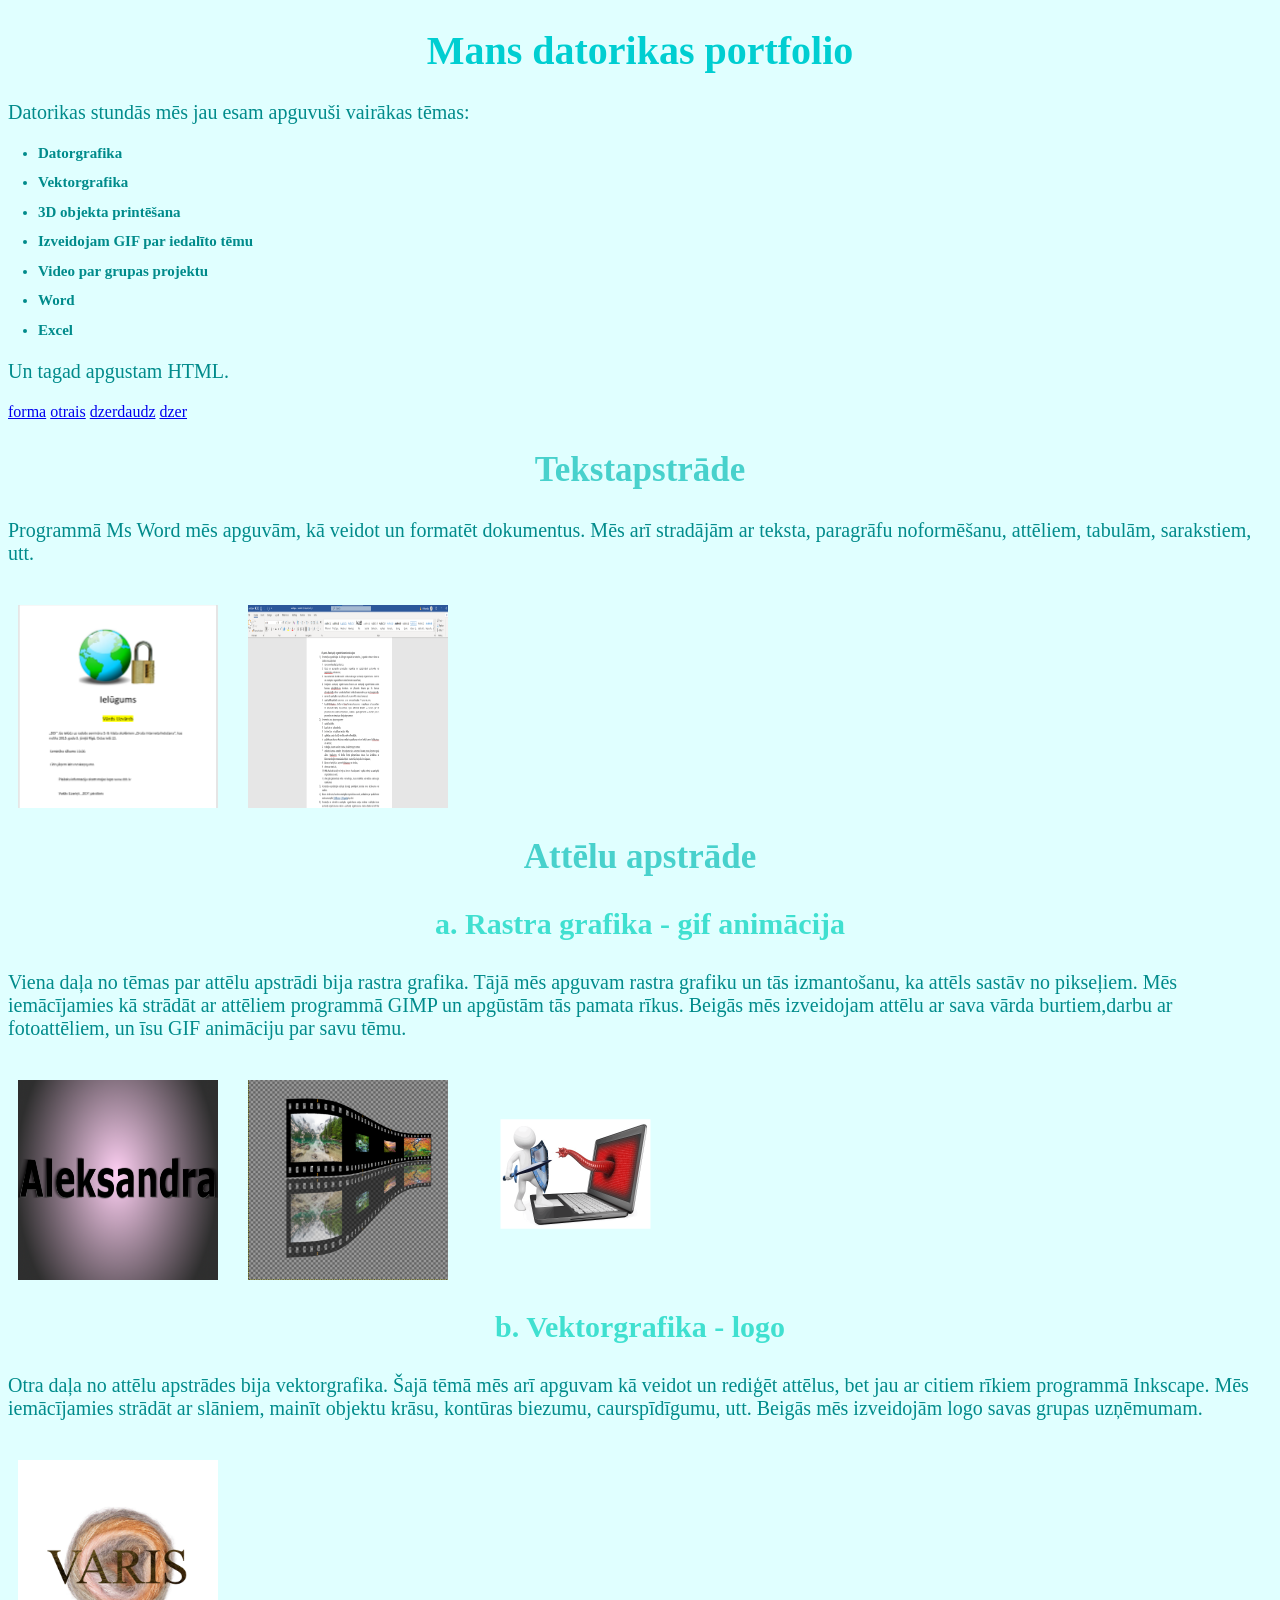
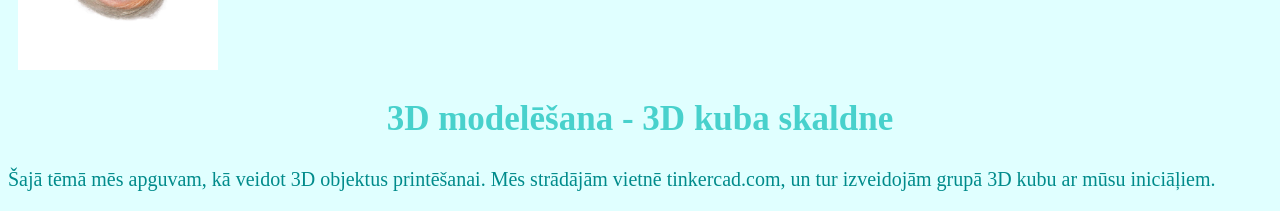
==== index.html @ 1acbd296 "" ====
<!DOCTYPE html>
<!--
Click nbfs://nbhost/SystemFileSystem/Templates/Licenses/license-default.txt to change this license
Click nbfs://nbhost/SystemFileSystem/Templates/Other/html.html to edit this template
-->
<html>
    <head>
        <title>Datorikas portfolio</title>
        <meta charset="UTF-8">
        <meta name="viewport" content="width=device-width, initial-scale=1.0">
        <link rel="stylesheet" href="mansStils.css">
        
    </head>
    
     
    
    <body>
        <h1>Mans datorikas portfolio</h1>
        <p>Datorikas stundās mēs jau esam apguvuši vairākas tēmas:
        </p>
        <ul>
            <li>Datorgrafika</li>
            <li>Vektorgrafika</li>
            <li>3D objekta printēšana</li>
            <li>Izveidojam GIF par iedalīto tēmu</li> 
            <li>Video par grupas projektu</li>
            <li>Word</li>
            <li>Excel</li> 
        </ul>
        <p class="large">Un tagad apgustam HTML.</p>
        
       
        <a href="forma.html">forma</a>
        <a href="otrais.html">otrais</a>
        <a href="dzerdaudz.html">dzerdaudz</a>
        <a href="dzer.html">dzer</a>
        
        <h2>Tekstapstrāde</h2>
        <p> Programmā Ms Word mēs apguvām, kā veidot un formatēt dokumentus. Mēs arī stradājām ar teksta, paragrāfu noformēšanu, attēliem, tabulām, sarakstiem, utt.</p>
<div class="images">
    <img src="images/wordscreenshot1.png" alt="bilde 1">
    <img src="images/wordscreenshot2.png" alt="bilde 2">
</div>
        
        <h2>Attēlu apstrāde</h2>
        <h3>a. Rastra grafika - gif animācija</h3>
        <p>Viena daļa no tēmas par attēlu apstrādi bija rastra grafika. Tājā mēs apguvam rastra grafiku un tās izmantošanu, ka attēls sastāv no pikseļiem. Mēs iemācījamies kā strādāt ar attēliem programmā GIMP un apgūstām tās pamata rīkus. Beigās mēs izveidojam attēlu ar sava vārda burtiem,darbu ar fotoattēliem, un īsu GIF animāciju par savu tēmu.</p>
        <div class="images">
    <img src="images/vards.png" alt="vārds">
    <img src="images/fotoatteli.png" alt="fotoattēli">
    <img src="images/launatura.gif" alt="gif animācija">
    </div>
    
      <h3>b. Vektorgrafika - logo</h3>
    <p>Otra daļa no attēlu apstrādes bija vektorgrafika. Šajā tēmā mēs arī apguvam kā veidot un rediģēt attēlus, bet jau ar citiem rīkiem programmā Inkscape. Mēs iemācījamies strādāt ar slāniem, mainīt objektu krāsu, kontūras biezumu, caurspīdīgumu, utt. Beigās mēs izveidojām logo savas grupas uzņēmumam.
     <div class="images">
    <img src="images/logo.png" alt="logo">
    </div>
    <h2>3D modelēšana - 3D kuba skaldne</h2>
    <p>Šajā tēmā mēs apguvam, kā veidot 3D objektus printēšanai. Mēs strādājām vietnē tinkercad.com, un tur izveidojām grupā 3D kubu ar mūsu iniciāļiem.
    </body>
</html>
---- mansStils.css ----
/*
Click nbfs://nbhost/SystemFileSystem/Templates/Licenses/license-default.txt to change this license
Click nbfs://nbhost/SystemFileSystem/Templates/ClientSide/css.css to edit this template
*/
/* 
    Created on : Mar 18, 2026, 2:34:13 PM
    Author     : askibo
*/
body {
    background-color: lightcyan;
    font-family: Serif;
}

h1 {
    color: darkturquoise;
    font-size: 40px;
    text-align: center;
}

h2 {
    color: mediumturquoise;
    font-size: 35px;
    text-align: center; 
}

h3 {
    color: turquoise;
    font-size: 30px;
    text-align: center; 
}


p {
    color: darkcyan;
    font-size: 20px
}

ul {
    padding-left: 30px;
}

ul li {
    color: darkcyan;
    font-size: 15px;
    margin-bottom: 10px;
    line-height: 1.3;
    font-weight: bold;
}

.images {
    display: flex;
    gap: 20px;
}

.images img {
    width: 200px;
    height: auto;
    padding-left: 10px;
    padding-top: 20px;
    text-align: center;
}
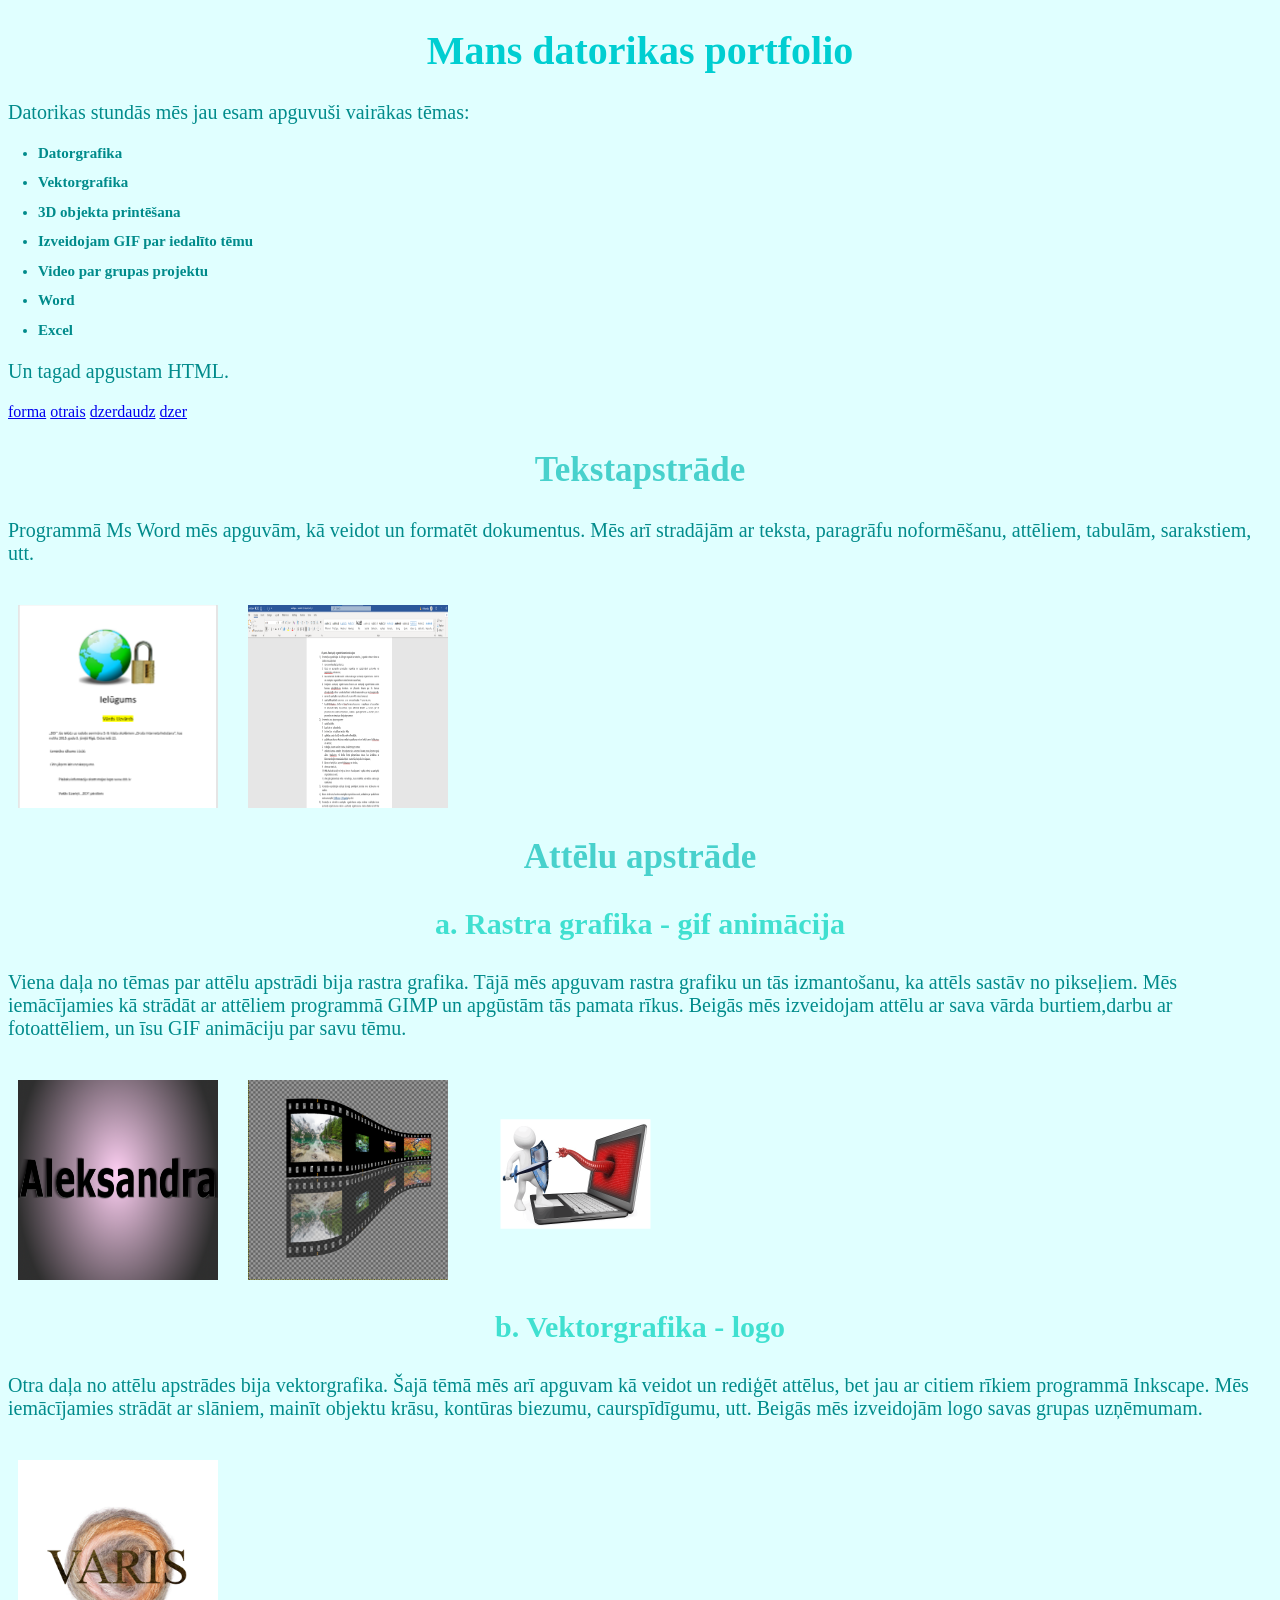
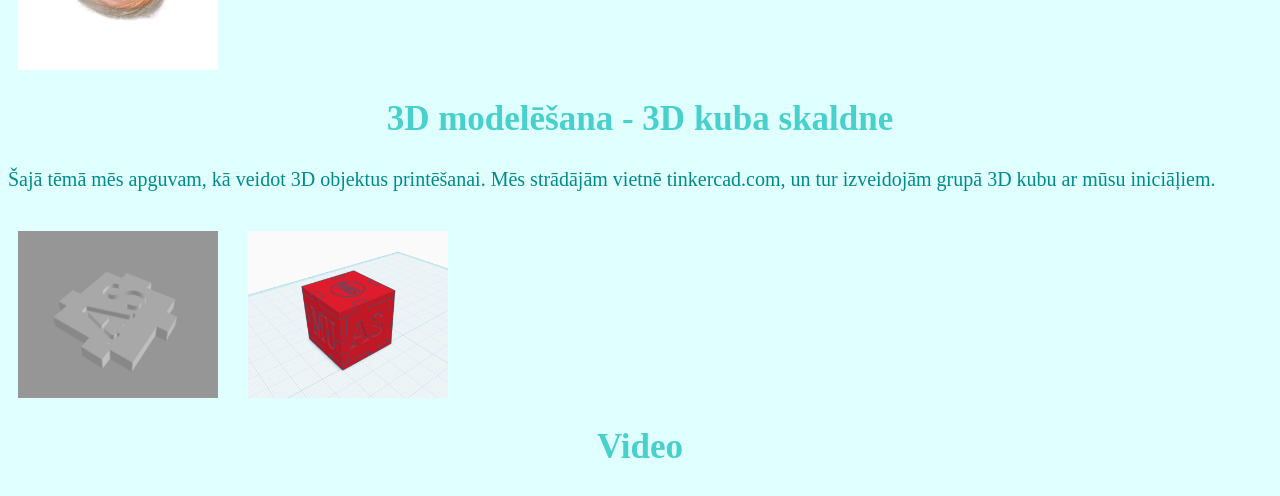
==== commit 5141826b: "" ====
--- a/index.html
+++ b/index.html
@@ -58,6 +58,13 @@
     </div>
     <h2>3D modelēšana - 3D kuba skaldne</h2>
     <p>Šajā tēmā mēs apguvam, kā veidot 3D objektus printēšanai. Mēs strādājām vietnē tinkercad.com, un tur izveidojām grupā 3D kubu ar mūsu iniciāļiem.
+    <div class="images">
+    <img src="images/iniciali.png" alt="iniciāļi">
+    <img src="images/3D kubs.png" alt="3D kuba skaldne">
+    </div>
+    
+    <h2>Video</h2> 
+    
     </body>
 </html>
 
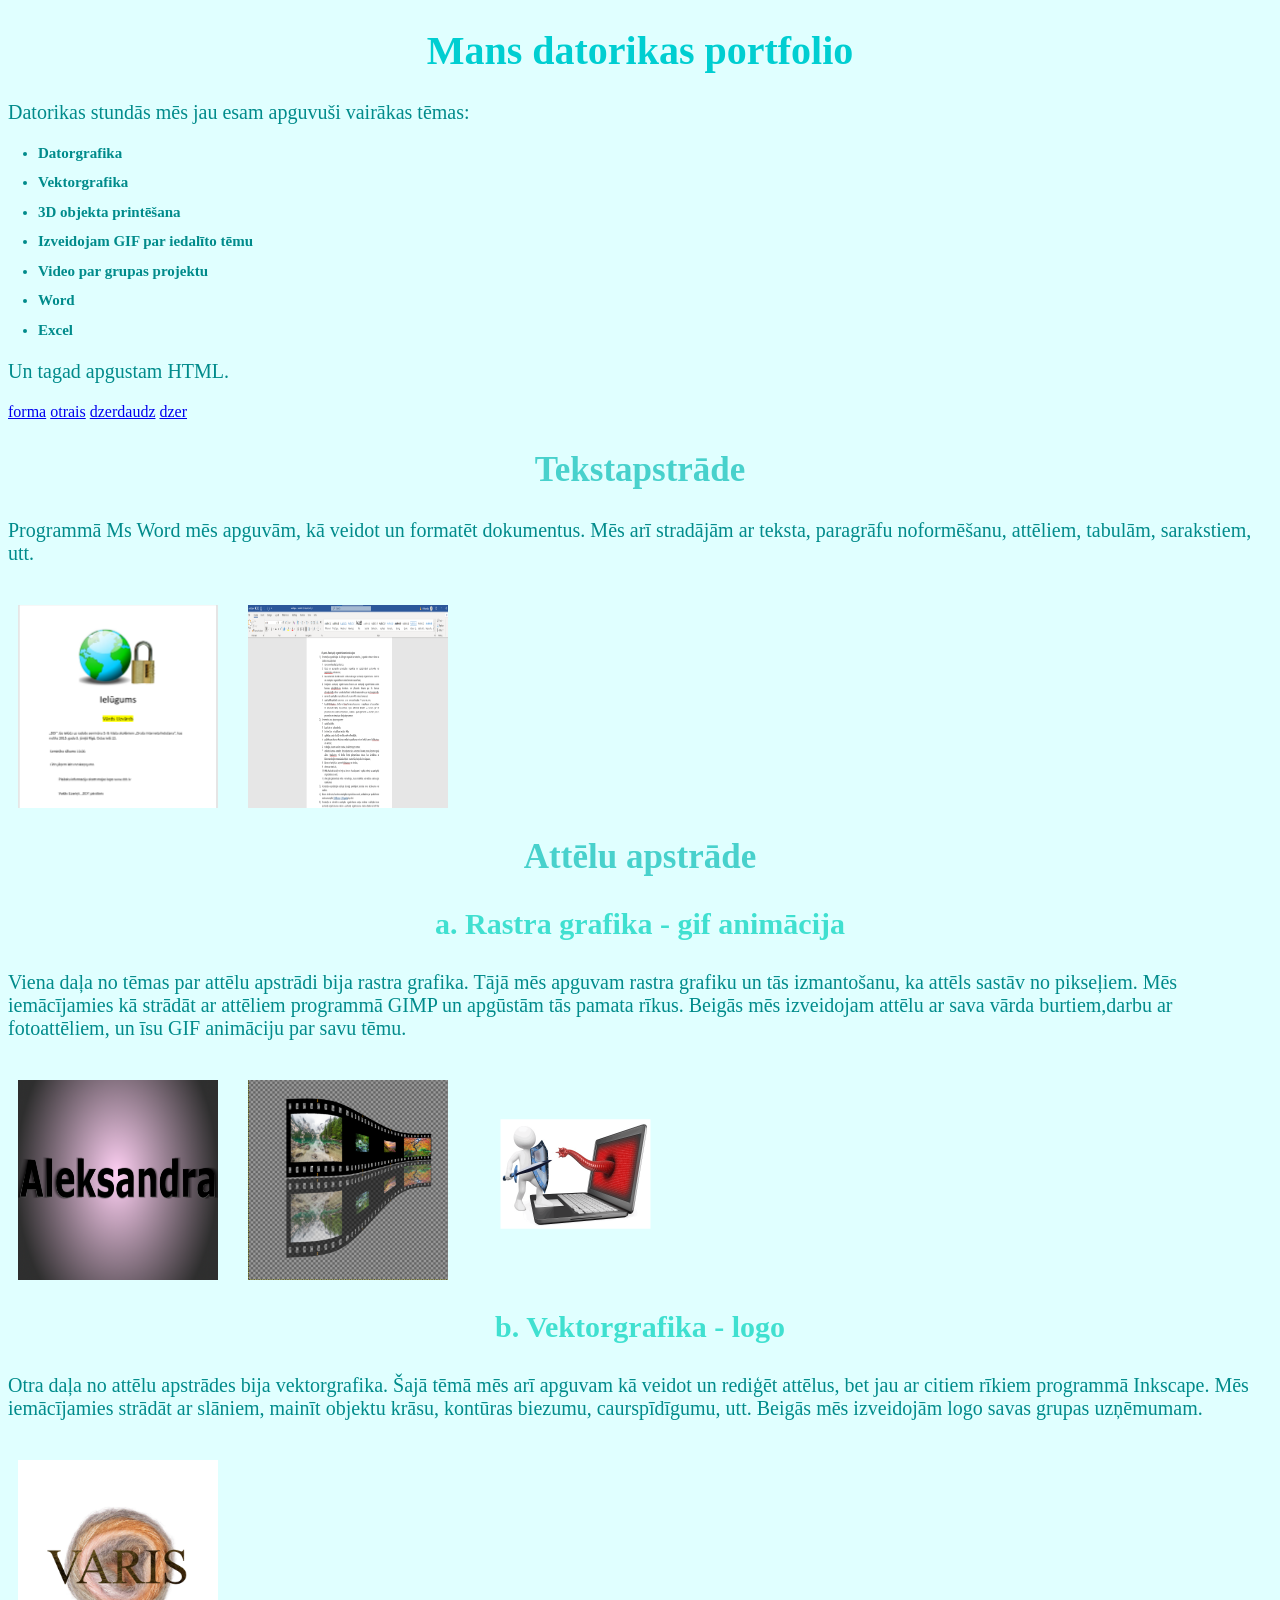
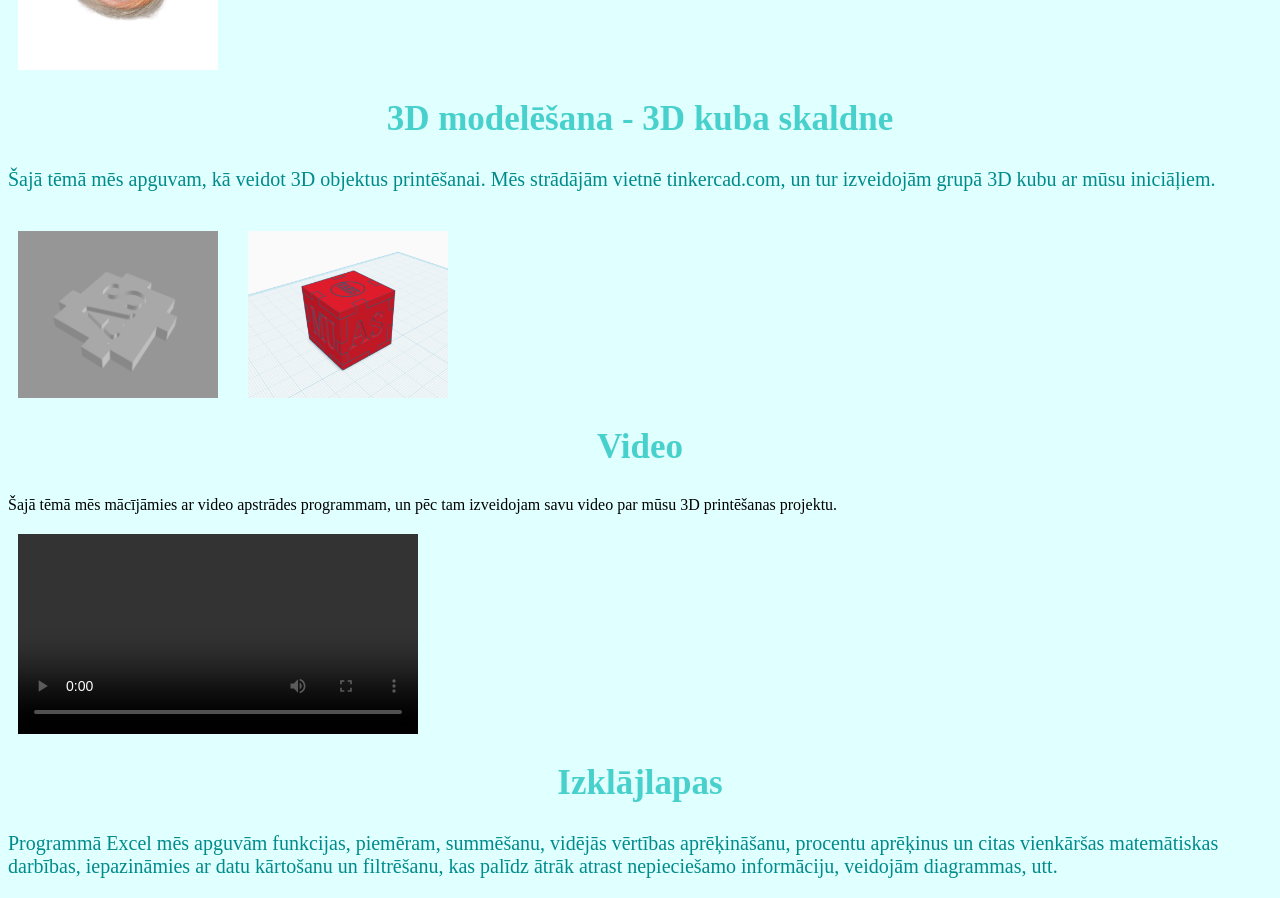
==== commit c4a4f904: "" ====
--- a/index.html
+++ b/index.html
@@ -64,6 +64,14 @@
     </div>
     
     <h2>Video</h2> 
+    Šajā tēmā mēs mācījāmies ar video apstrādes programmam, un pēc tam izveidojam savu video par mūsu 3D printēšanas projektu.
+   
+    <video width="400" controls>
+    <source src="images/videofilma.mov" type="video/quicktime">
+</video>
+    
+    <h2>Izklājlapas</h2>
+    <p>Programmā Excel mēs apguvām funkcijas, piemēram, summēšanu, vidējās vērtības aprēķināšanu, procentu aprēķinus un citas vienkāršas matemātiskas darbības, iepazināmies ar datu kārtošanu un filtrēšanu, kas palīdz ātrāk atrast nepieciešamo informāciju, veidojām diagrammas, utt.</p>
     
     </body>
 </html>
--- a/mansStils.css
+++ b/mansStils.css
@@ -59,3 +59,9 @@
     padding-top: 20px;
     text-align: center;
 }
+
+video {
+    display: block;
+    margin-top: 20px;
+    margin-left: 10px;
+}
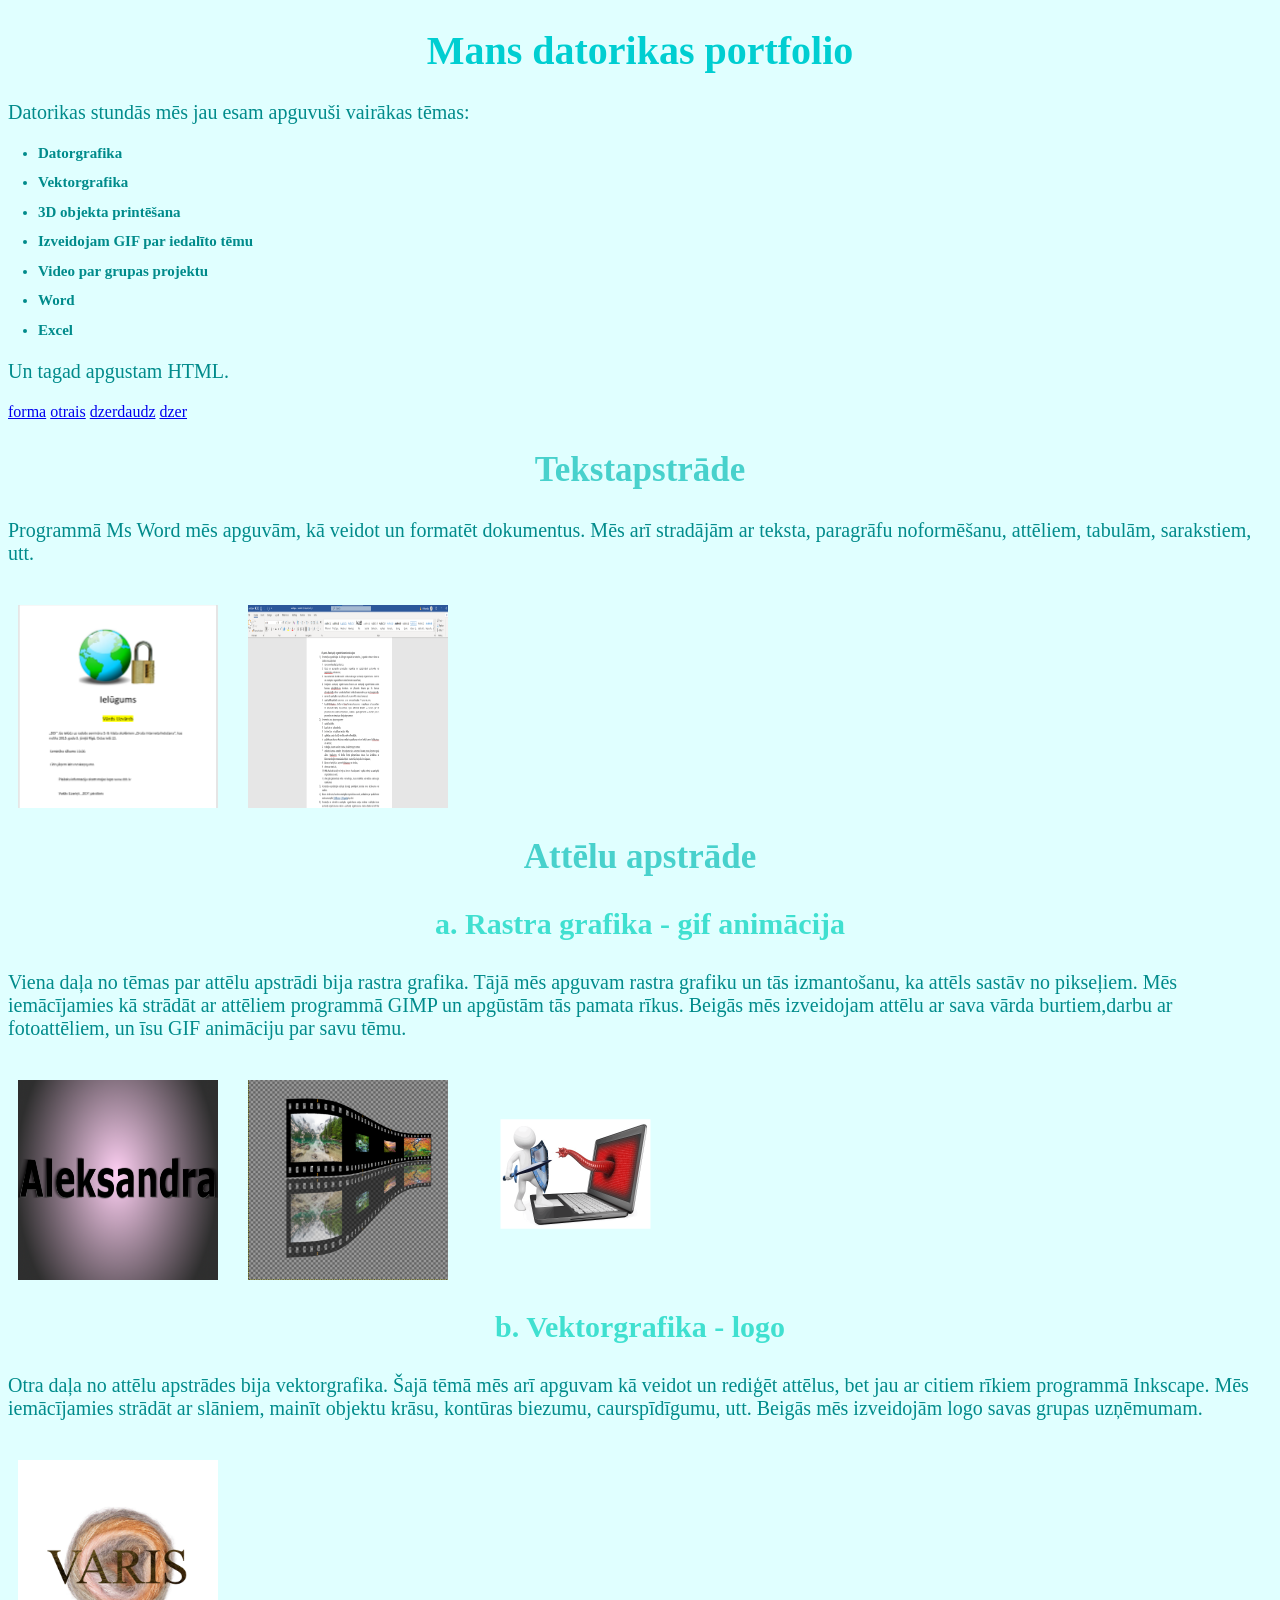
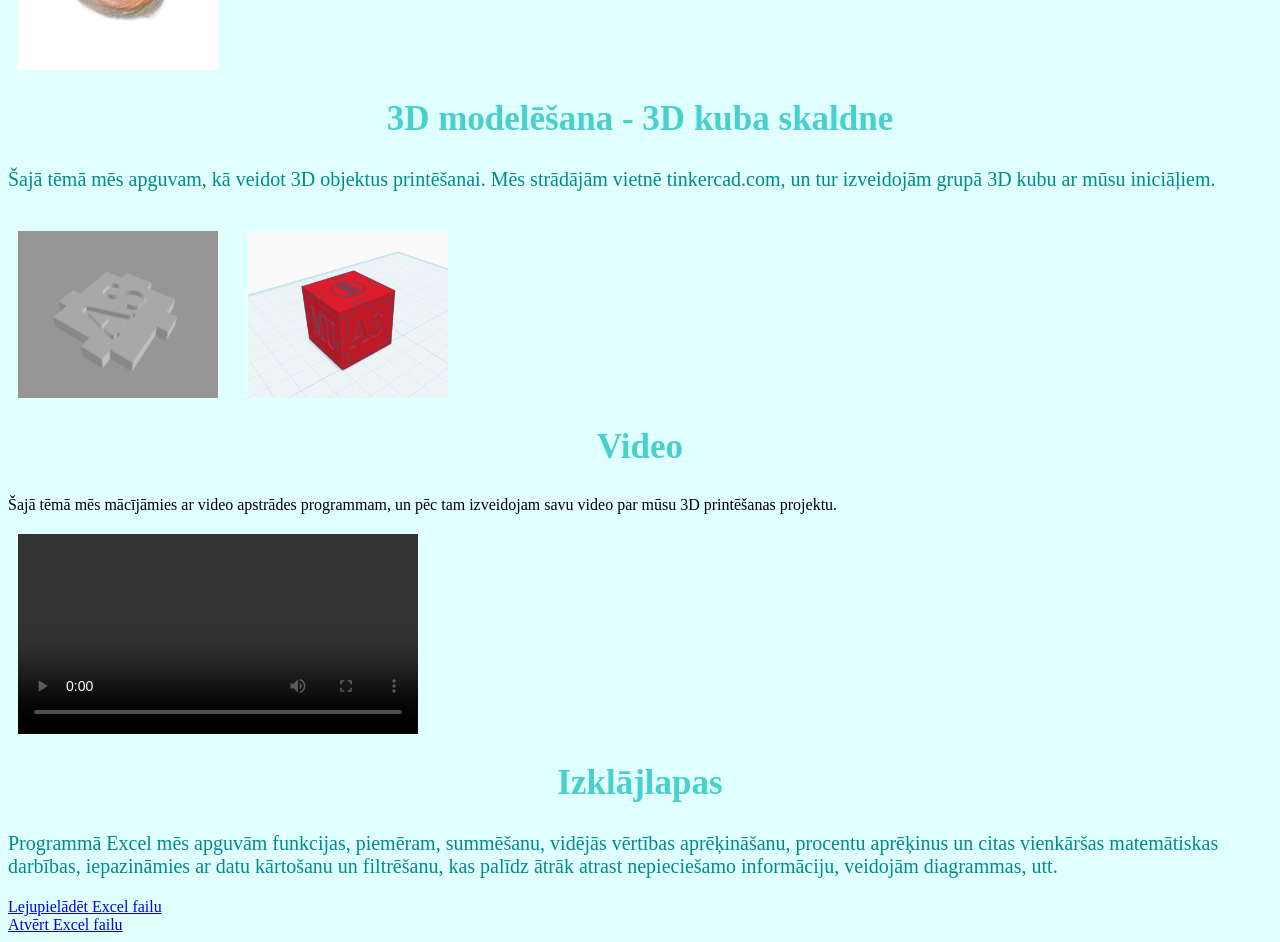
==== commit b30e4378: "" ====
--- a/index.html
+++ b/index.html
@@ -73,6 +73,10 @@
     <h2>Izklājlapas</h2>
     <p>Programmā Excel mēs apguvām funkcijas, piemēram, summēšanu, vidējās vērtības aprēķināšanu, procentu aprēķinus un citas vienkāršas matemātiskas darbības, iepazināmies ar datu kārtošanu un filtrēšanu, kas palīdz ātrāk atrast nepieciešamo informāciju, veidojām diagrammas, utt.</p>
     
+    <a href="images/excelKD2026.xlsx" download>Lejupielādēt Excel failu</a>
+    <div>
+      <a href="images/excelKD2026.xlsx" target="_blank">Atvērt Excel failu</a>  
+    </div>
     </body>
 </html>
 
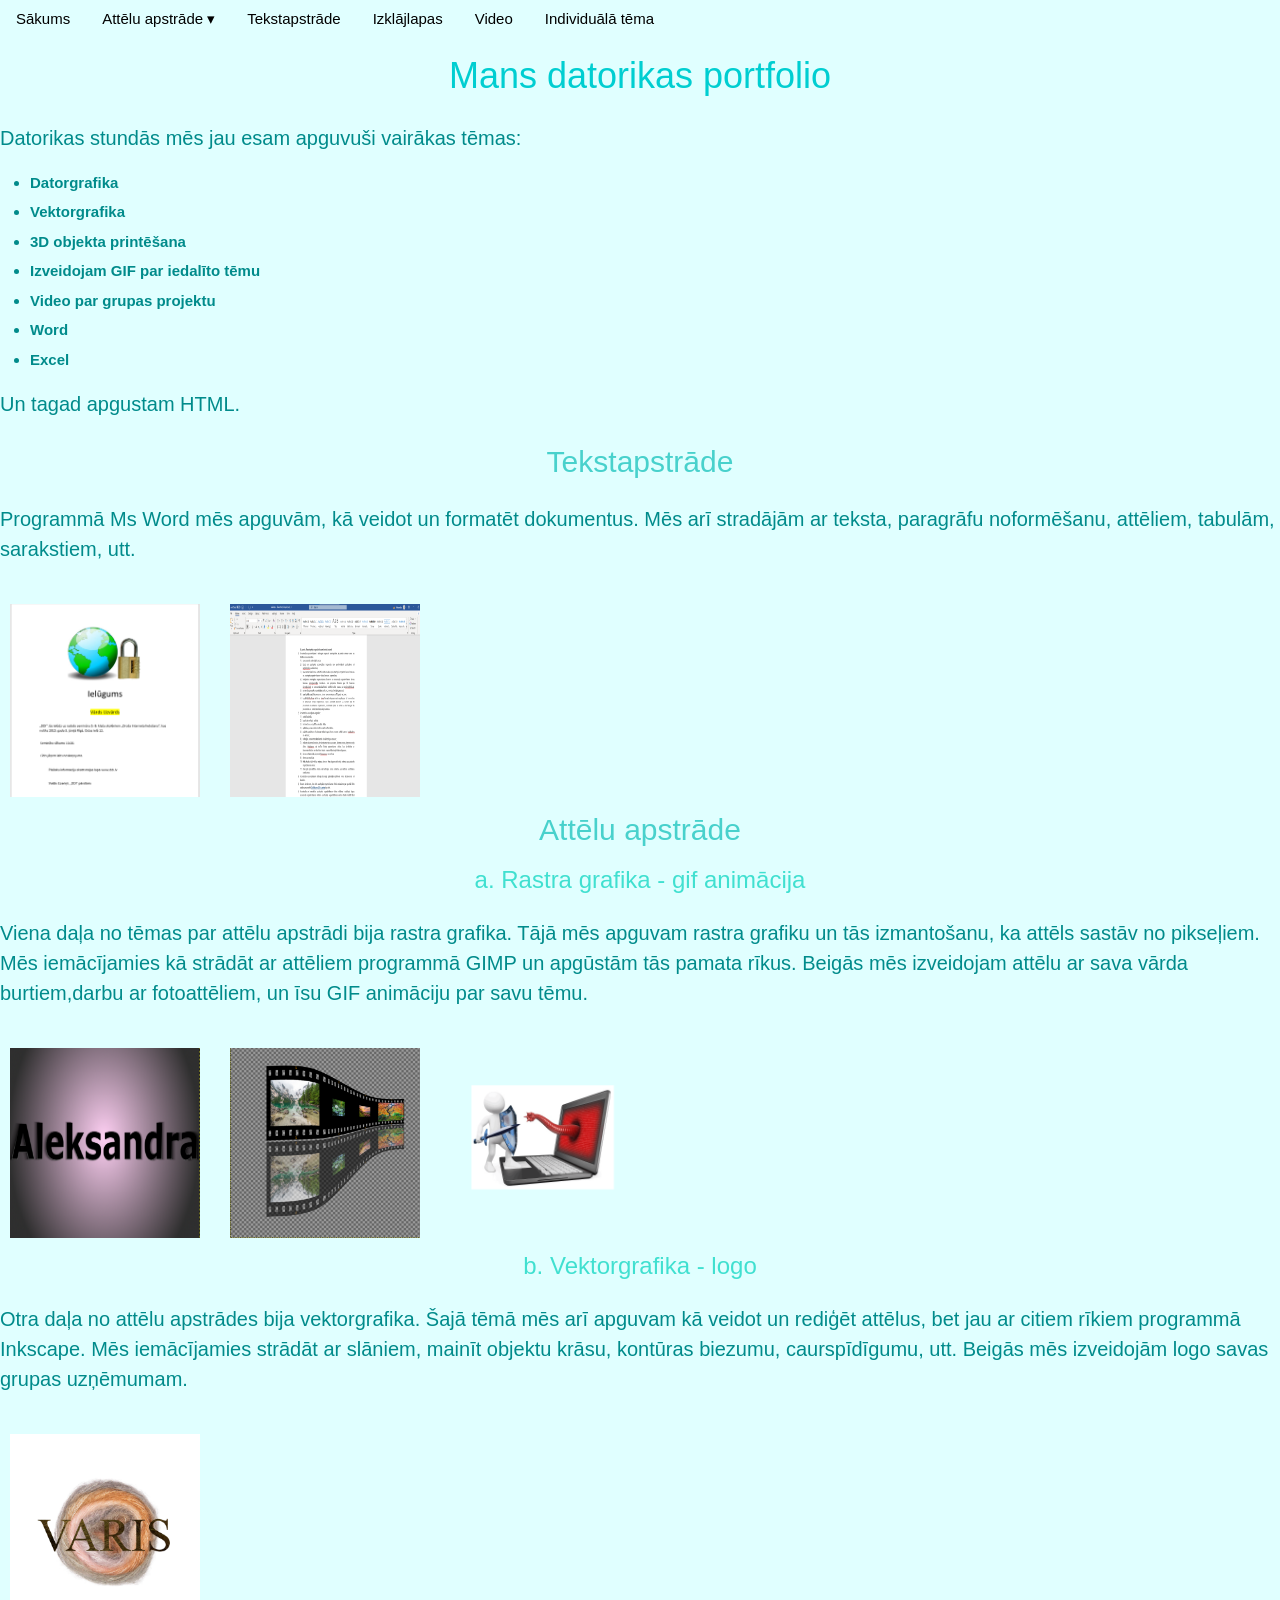
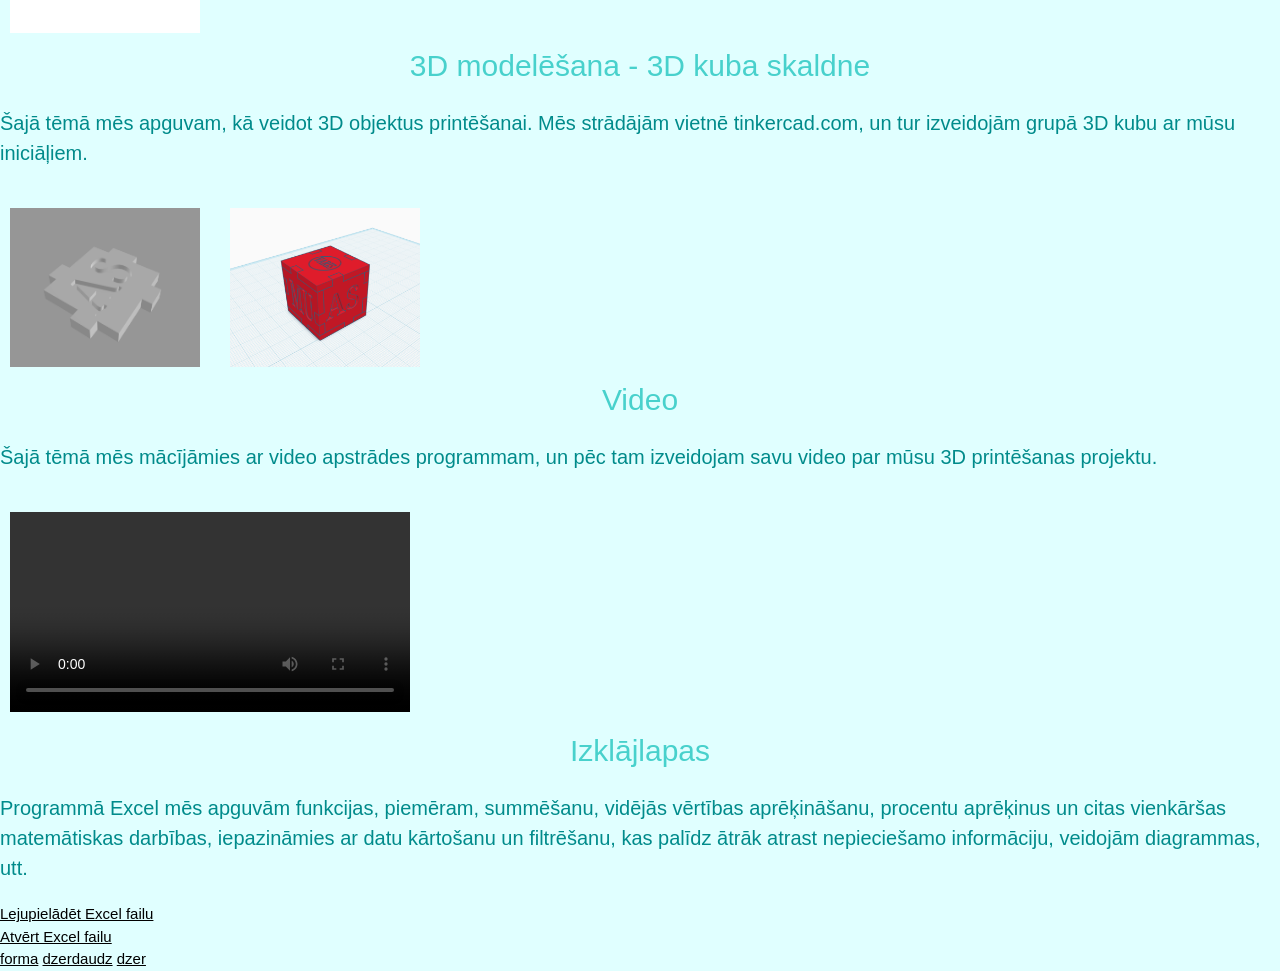
==== commit b55143f6: "" ====
--- a/index.html
+++ b/index.html
@@ -8,14 +8,37 @@
         <title>Datorikas portfolio</title>
         <meta charset="UTF-8">
         <meta name="viewport" content="width=device-width, initial-scale=1.0">
-        <link rel="stylesheet" href="mansStils.css">
+        <link rel="stylesheet" href="css/mansStils.css">
+        <link rel="stylesheet" href="https://www.w3schools.com/w3css/4/w3.css">
         
     </head>
     
      
     
     <body>
-        <h1>Mans datorikas portfolio</h1>
+        
+   <div class="w3-bar nav-panel">
+
+<a href="#sakums" class="w3-bar-item w3-button">Sākums</a>
+
+<div class="w3-dropdown-hover">
+<button class="w3-button">Attēlu apstrāde ▾</button>
+
+<div class="w3-dropdown-content w3-bar-block dropdown-menu">
+<a href="#rastragrafika" class="w3-bar-item w3-button">Rastra grafika</a>
+<a href="#vektorgrafika" class="w3-bar-item w3-button">Vektorgrafika</a>
+</div>
+
+</div>
+
+<a href="#teksts" class="w3-bar-item w3-button">Tekstapstrāde</a>
+<a href="#excel" class="w3-bar-item w3-button">Izklājlapas</a>
+<a href="#video" class="w3-bar-item w3-button">Video</a>
+
+<a href="otrais.html" class="w3-bar-item w3-button">Individuālā tēma</a>
+
+</div>
+        <h1 id="sakums">Mans datorikas portfolio</h1>
         <p>Datorikas stundās mēs jau esam apguvuši vairākas tēmas:
         </p>
         <ul>
@@ -29,21 +52,18 @@
         </ul>
         <p class="large">Un tagad apgustam HTML.</p>
         
-       
-        <a href="forma.html">forma</a>
-        <a href="otrais.html">otrais</a>
-        <a href="dzerdaudz.html">dzerdaudz</a>
-        <a href="dzer.html">dzer</a>
+    
         
-        <h2>Tekstapstrāde</h2>
+        <h2 id="teksts">Tekstapstrāde</h2>
         <p> Programmā Ms Word mēs apguvām, kā veidot un formatēt dokumentus. Mēs arī stradājām ar teksta, paragrāfu noformēšanu, attēliem, tabulām, sarakstiem, utt.</p>
 <div class="images">
     <img src="images/wordscreenshot1.png" alt="bilde 1">
     <img src="images/wordscreenshot2.png" alt="bilde 2">
 </div>
         
-        <h2>Attēlu apstrāde</h2>
-        <h3>a. Rastra grafika - gif animācija</h3>
+        <h2 id="Attēlu apstrāde">Attēlu apstrāde</h2>
+        
+        <h3 id="rastragrafika">a. Rastra grafika - gif animācija</h3>
         <p>Viena daļa no tēmas par attēlu apstrādi bija rastra grafika. Tājā mēs apguvam rastra grafiku un tās izmantošanu, ka attēls sastāv no pikseļiem. Mēs iemācījamies kā strādāt ar attēliem programmā GIMP un apgūstām tās pamata rīkus. Beigās mēs izveidojam attēlu ar sava vārda burtiem,darbu ar fotoattēliem, un īsu GIF animāciju par savu tēmu.</p>
         <div class="images">
     <img src="images/vards.png" alt="vārds">
@@ -51,7 +71,7 @@
     <img src="images/launatura.gif" alt="gif animācija">
     </div>
     
-      <h3>b. Vektorgrafika - logo</h3>
+      <h3 id="vektorgrafika">b. Vektorgrafika - logo</h3>
     <p>Otra daļa no attēlu apstrādes bija vektorgrafika. Šajā tēmā mēs arī apguvam kā veidot un rediģēt attēlus, bet jau ar citiem rīkiem programmā Inkscape. Mēs iemācījamies strādāt ar slāniem, mainīt objektu krāsu, kontūras biezumu, caurspīdīgumu, utt. Beigās mēs izveidojām logo savas grupas uzņēmumam.
      <div class="images">
     <img src="images/logo.png" alt="logo">
@@ -63,20 +83,30 @@
     <img src="images/3D kubs.png" alt="3D kuba skaldne">
     </div>
     
-    <h2>Video</h2> 
-    Šajā tēmā mēs mācījāmies ar video apstrādes programmam, un pēc tam izveidojam savu video par mūsu 3D printēšanas projektu.
-   
+    <h2 id="video">Video</h2> 
+    <p>Šajā tēmā mēs mācījāmies ar video apstrādes programmam, un pēc tam izveidojam savu video par mūsu 3D printēšanas projektu.</p>
+    <div>
     <video width="400" controls>
-    <source src="images/videofilma.mov" type="video/quicktime">
+        <source src="images/videofilma.mov" type="video/quicktime">
+        </div>
 </video>
     
-    <h2>Izklājlapas</h2>
+    <h2 id="excel">Izklājlapas</h2>
     <p>Programmā Excel mēs apguvām funkcijas, piemēram, summēšanu, vidējās vērtības aprēķināšanu, procentu aprēķinus un citas vienkāršas matemātiskas darbības, iepazināmies ar datu kārtošanu un filtrēšanu, kas palīdz ātrāk atrast nepieciešamo informāciju, veidojām diagrammas, utt.</p>
     
     <a href="images/excelKD2026.xlsx" download>Lejupielādēt Excel failu</a>
     <div>
       <a href="images/excelKD2026.xlsx" target="_blank">Atvērt Excel failu</a>  
     </div>
+    
+    
+</div>
+
+<div>
+     <a href="forma.html">forma</a>
+     <a href="dzerdaudz.html">dzerdaudz</a>
+      <a href="dzer.html">dzer</a>
+</div>
     </body>
 </html>
 
--- a/css/mansStils.css
+++ b/css/mansStils.css
@@ -0,0 +1,76 @@
+/*
+Click nbfs://nbhost/SystemFileSystem/Templates/Licenses/license-default.txt to change this license
+Click nbfs://nbhost/SystemFileSystem/Templates/ClientSide/css.css to edit this template
+*/
+/* 
+    Created on : Mar 18, 2026, 2:34:13 PM
+    Author     : askibo
+*/
+body {
+    background-color: lightcyan;
+    font-family: Serif;
+}
+
+h1 {
+    color: darkturquoise;
+    font-size: 40px;
+    text-align: center;
+}
+
+h2 {
+    color: mediumturquoise;
+    font-size: 35px;
+    text-align: center; 
+}
+
+h3 {
+    color: turquoise;
+    font-size: 30px;
+    text-align: center; 
+}
+
+
+p {
+    color: darkcyan;
+    font-size: 20px
+}
+
+ul {
+    padding-left: 30px;
+}
+
+ul li {
+    color: darkcyan;
+    font-size: 15px;
+    margin-bottom: 10px;
+    line-height: 1.3;
+    font-weight: bold;
+}
+
+.images {
+    display: flex;
+    gap: 20px;
+}
+
+.images img {
+    width: 200px;
+    height: auto;
+    padding-left: 10px;
+    padding-top: 20px;
+    text-align: center;
+}
+
+video {
+    display: block;
+    margin-top: 20px;
+    margin-left: 10px;
+}
+
+.plakats {
+    display: block;
+    margin-left: auto;
+    margin-right: auto;
+    width: 20% !important;
+    max-width: 900px;
+    height: auto;
+}
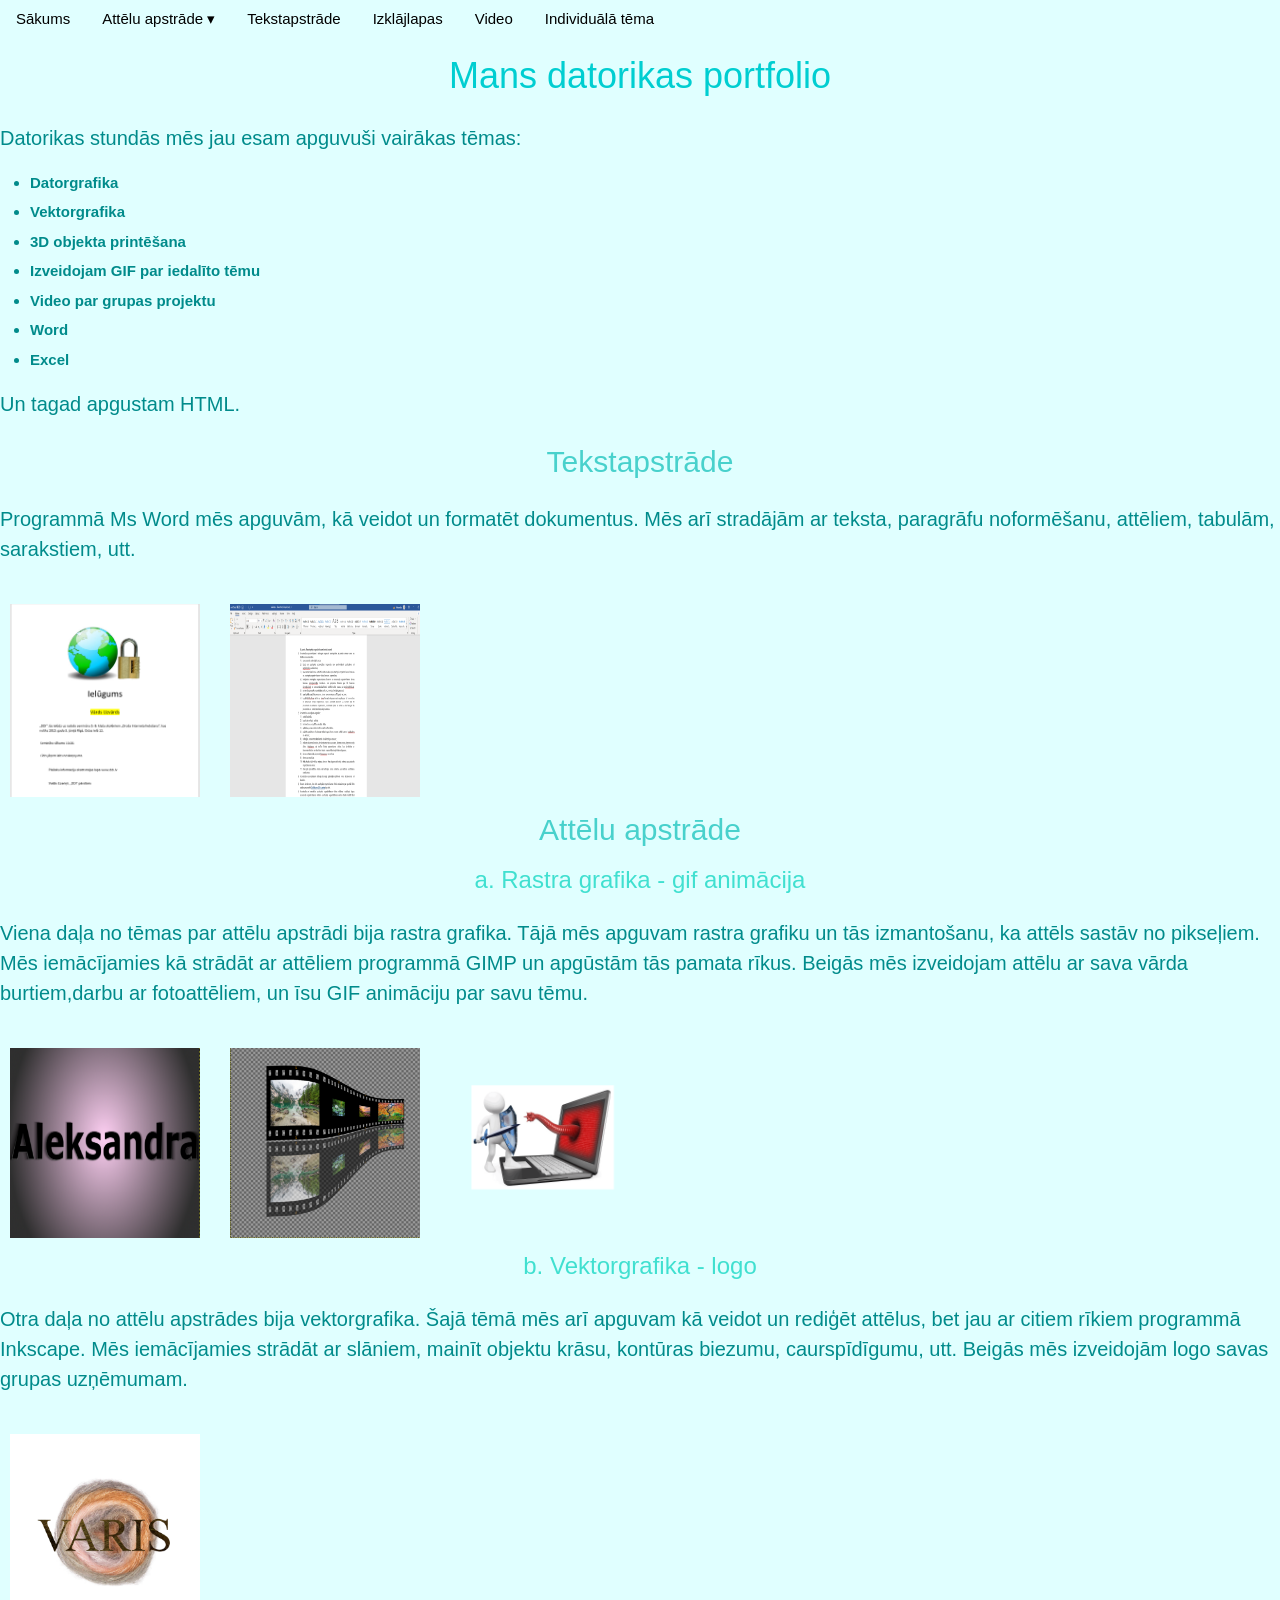
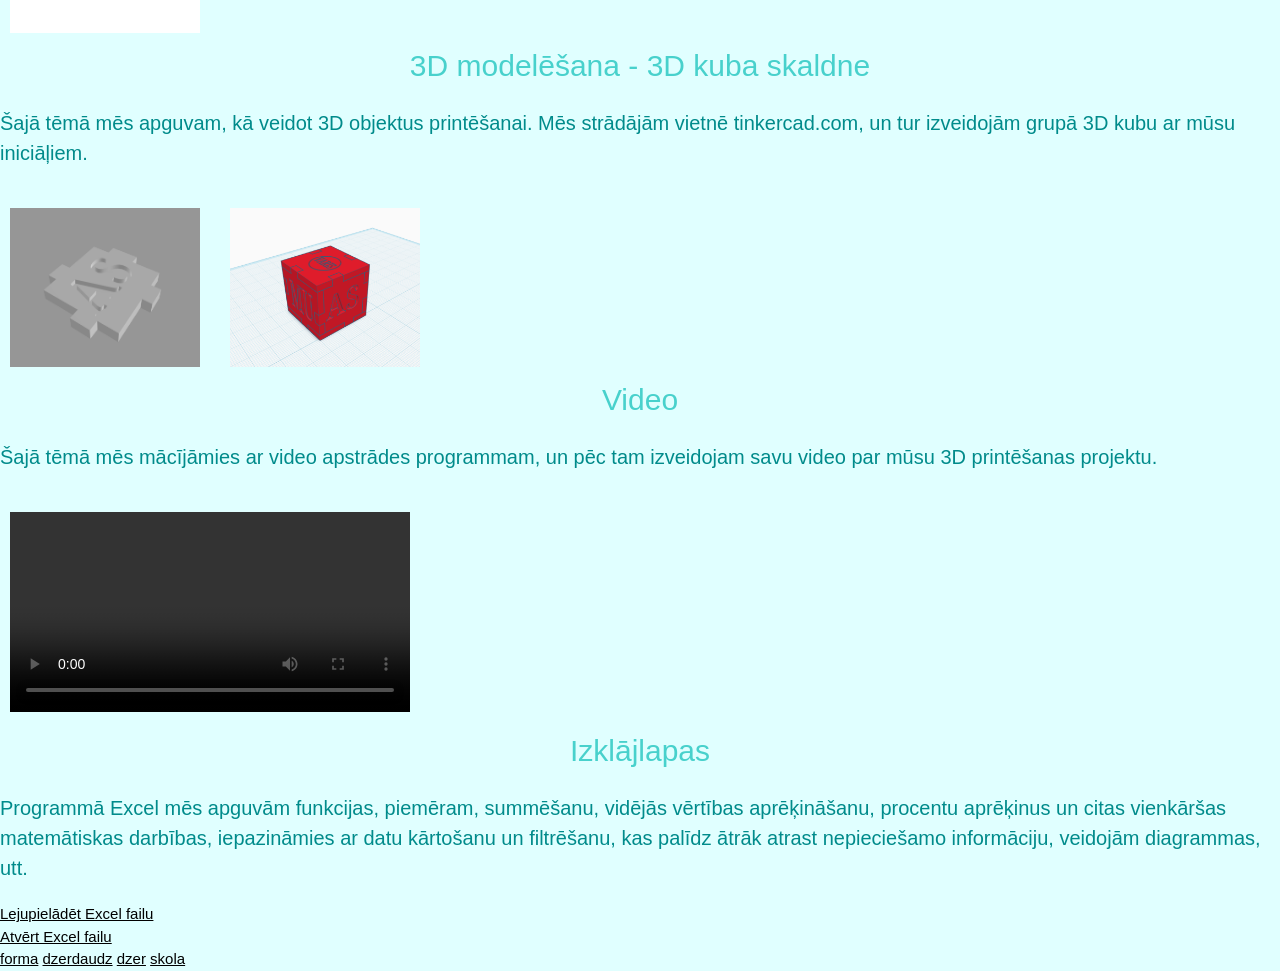
==== commit 2976db72: "" ====
--- a/index.html
+++ b/index.html
@@ -74,7 +74,7 @@
       <h3 id="vektorgrafika">b. Vektorgrafika - logo</h3>
     <p>Otra daļa no attēlu apstrādes bija vektorgrafika. Šajā tēmā mēs arī apguvam kā veidot un rediģēt attēlus, bet jau ar citiem rīkiem programmā Inkscape. Mēs iemācījamies strādāt ar slāniem, mainīt objektu krāsu, kontūras biezumu, caurspīdīgumu, utt. Beigās mēs izveidojām logo savas grupas uzņēmumam.
      <div class="images">
-    <img src="images/logo.png" alt="logo">
+    <img src="images/varis.png" alt="logo">
     </div>
     <h2>3D modelēšana - 3D kuba skaldne</h2>
     <p>Šajā tēmā mēs apguvam, kā veidot 3D objektus printēšanai. Mēs strādājām vietnē tinkercad.com, un tur izveidojām grupā 3D kubu ar mūsu iniciāļiem.
@@ -106,6 +106,7 @@
      <a href="forma.html">forma</a>
      <a href="dzerdaudz.html">dzerdaudz</a>
       <a href="dzer.html">dzer</a>
+      <a href="skola.html">skola</a>
 </div>
     </body>
 </html>
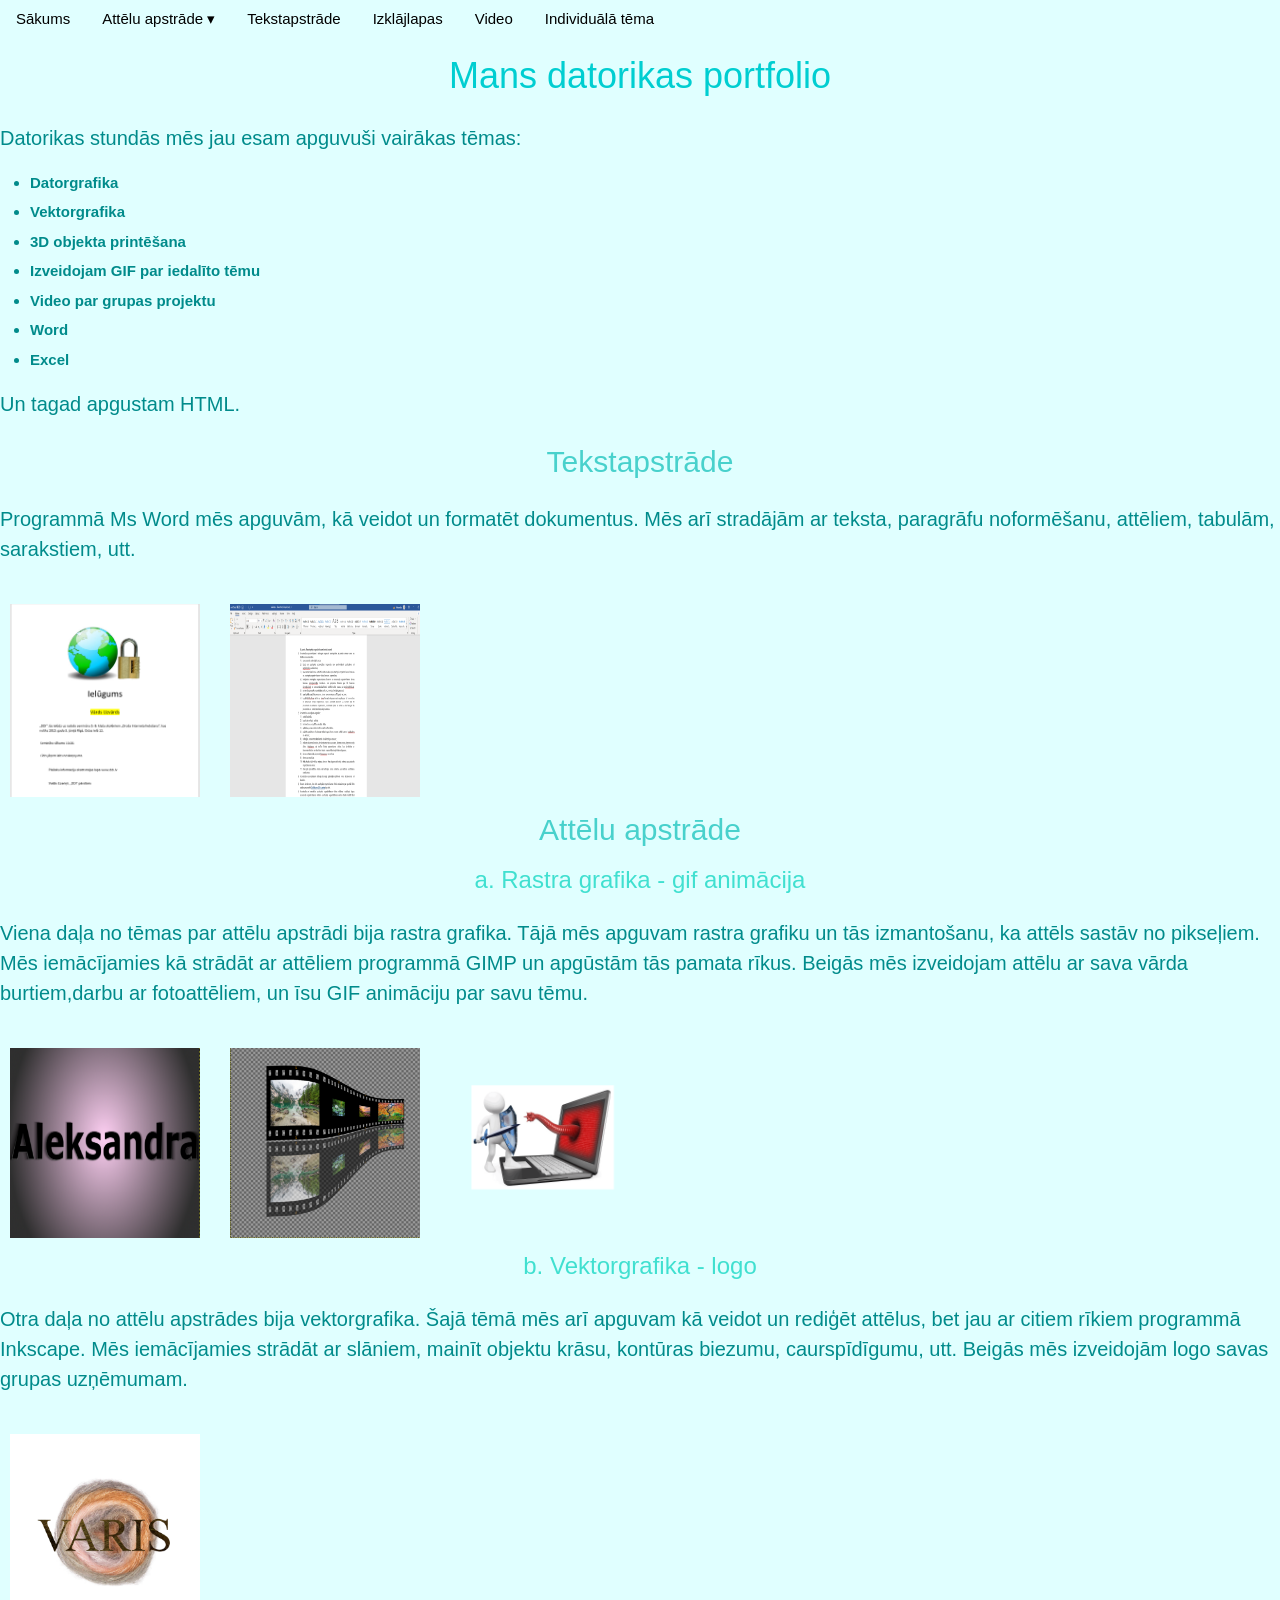
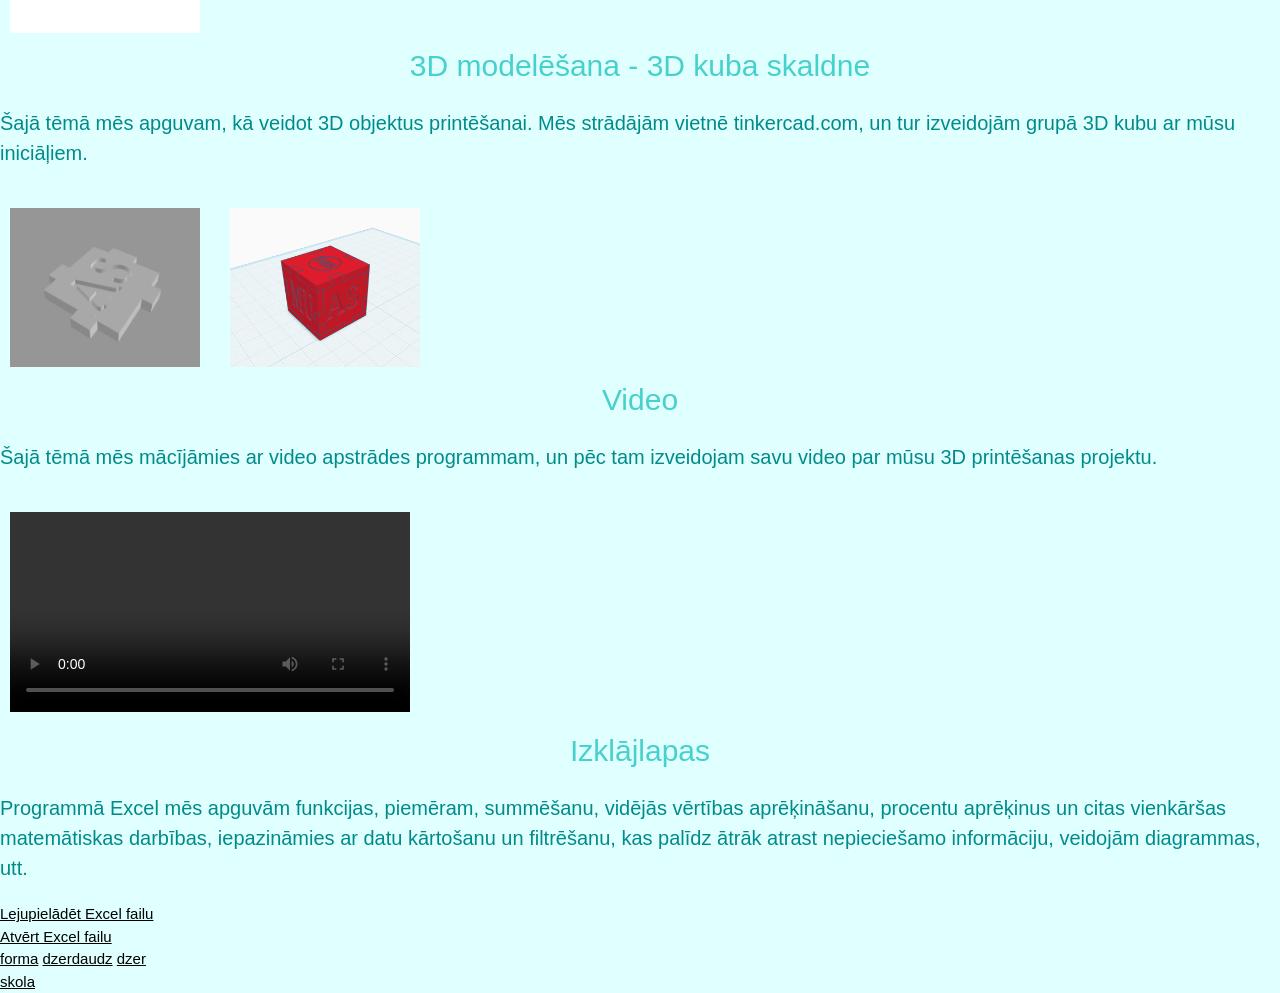
==== commit 11b74f78: "" ====
--- a/index.html
+++ b/index.html
@@ -106,7 +106,10 @@
      <a href="forma.html">forma</a>
      <a href="dzerdaudz.html">dzerdaudz</a>
       <a href="dzer.html">dzer</a>
-      <a href="skola.html">skola</a>
+</div>
+
+<div>
+    <a href="skola.html">skola</a>
 </div>
     </body>
 </html>
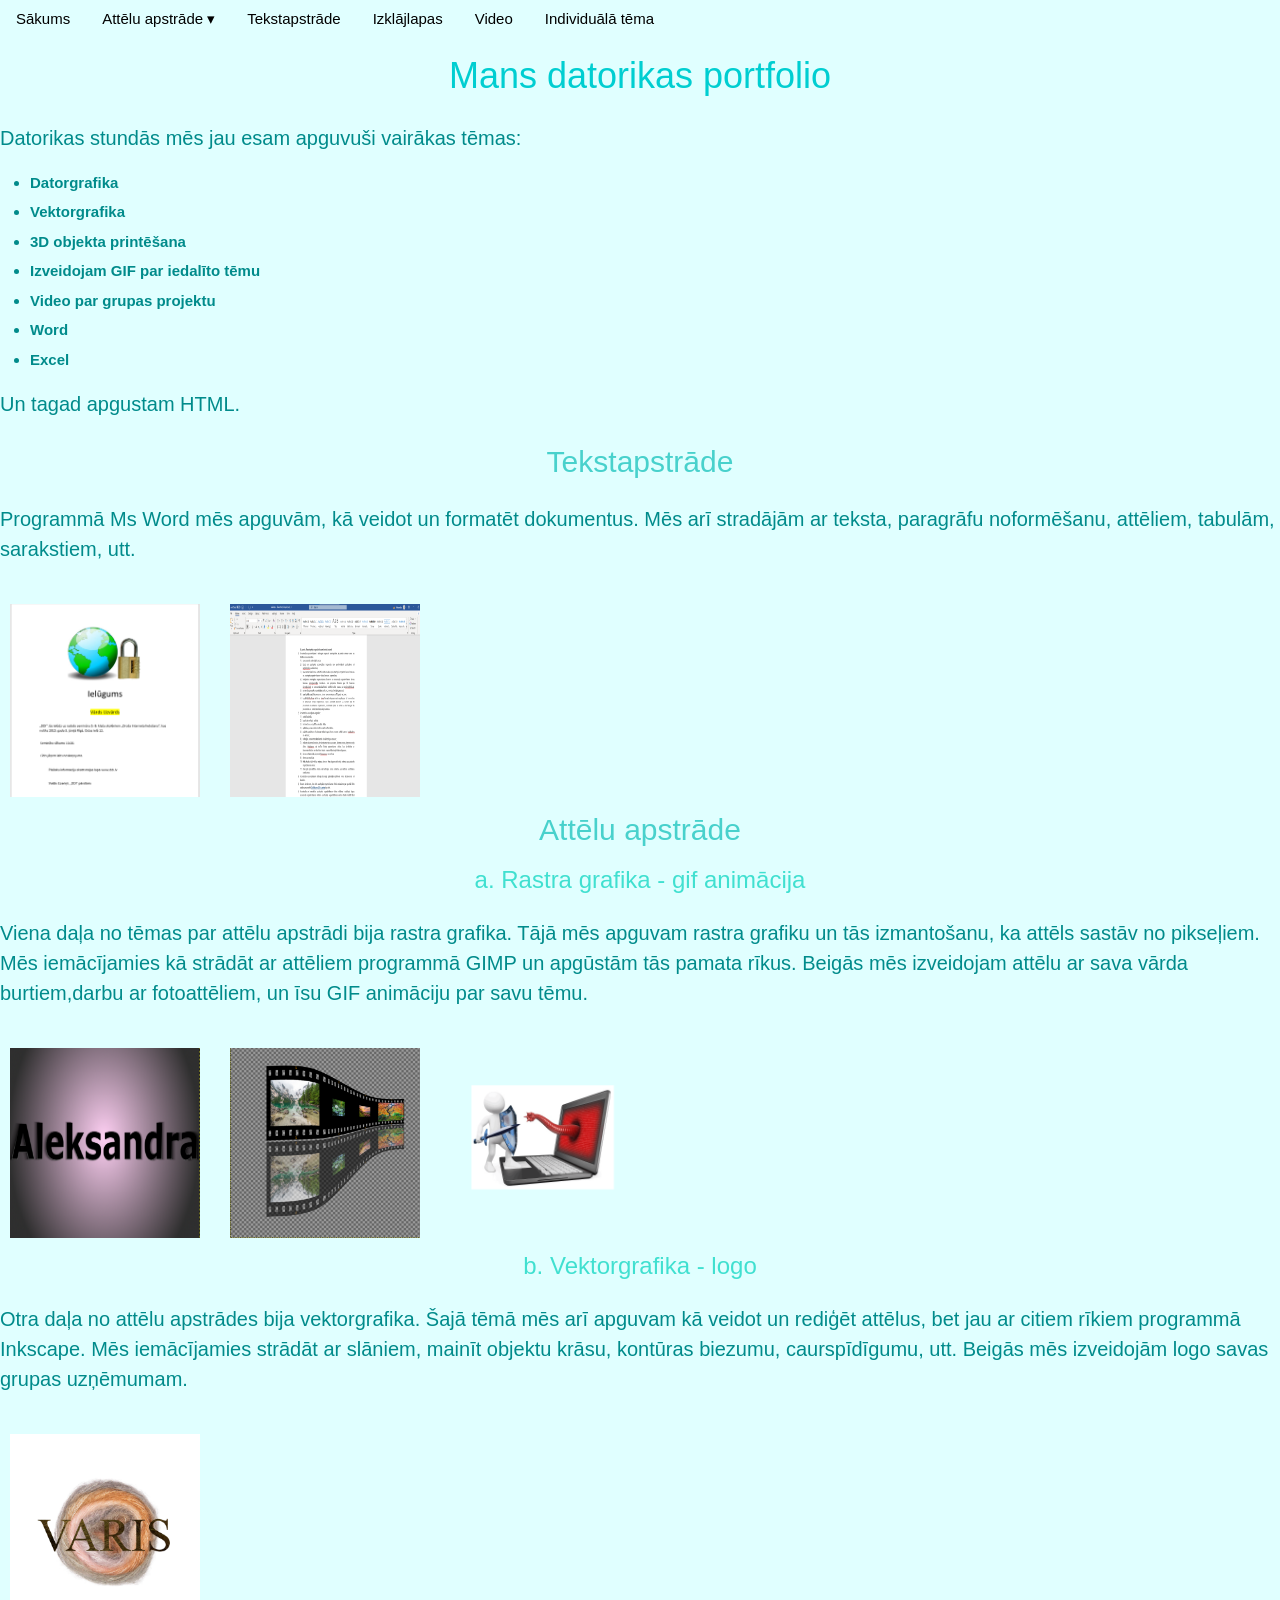
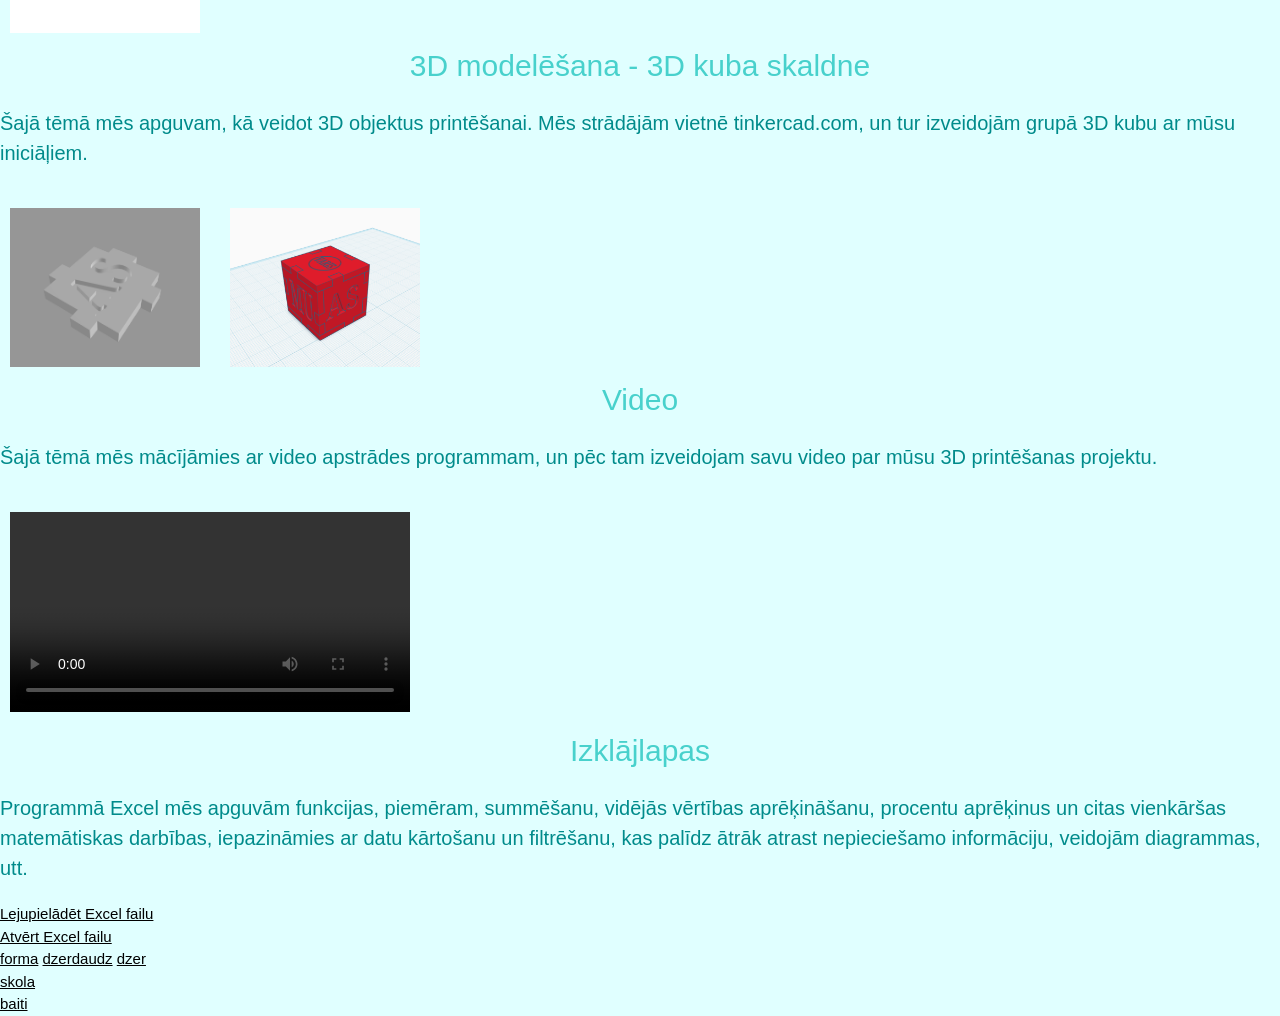
==== commit 66443bac: "Update index.html" ====
--- a/index.html
+++ b/index.html
@@ -111,6 +111,9 @@
 <div>
     <a href="skola.html">skola</a>
 </div>
+   <div>
+    <a href="baiti.html">baiti</a>
+</div> 
     </body>
 </html>
 
